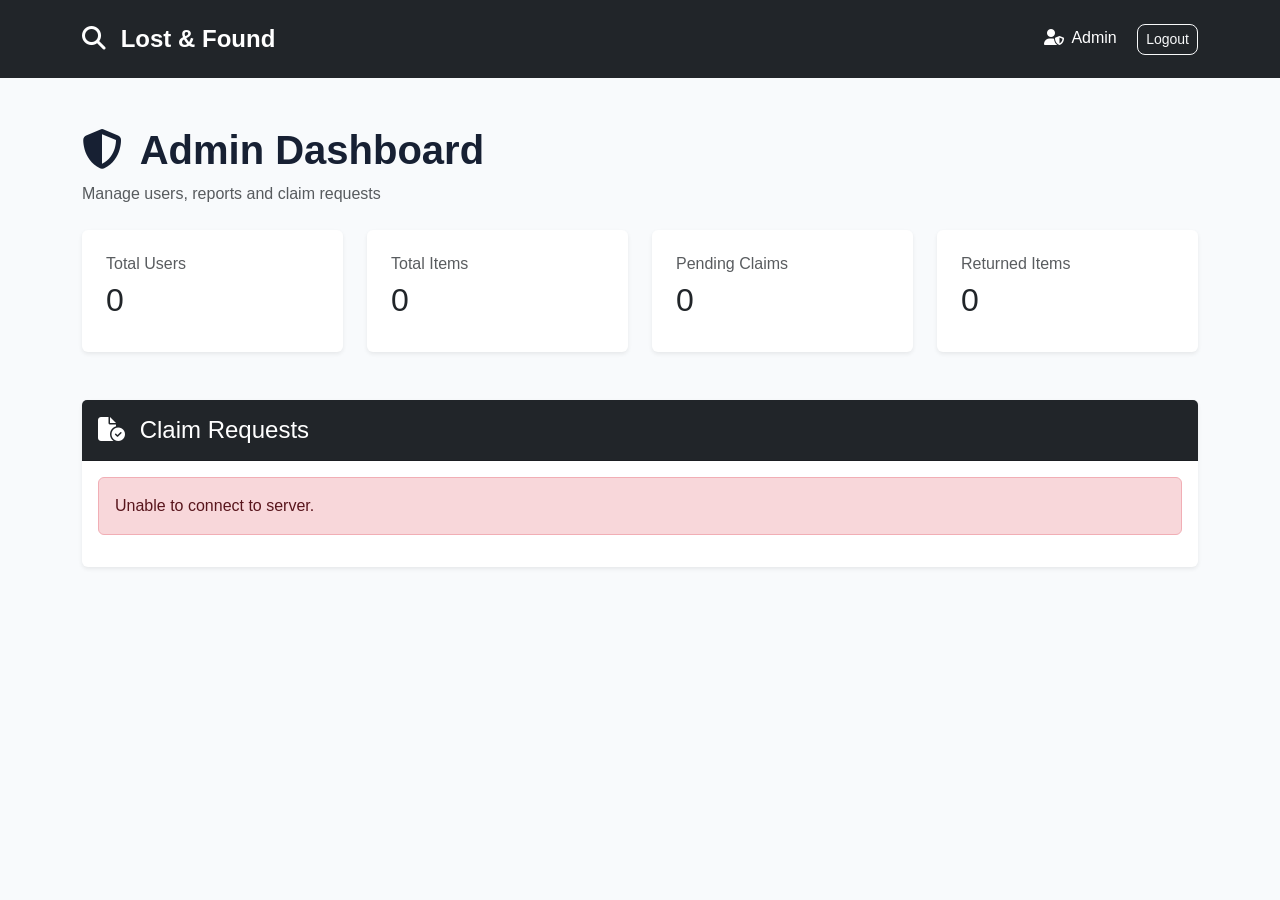
==== frontend/admin.html @ d009bf6d "Initial commit - Lost and Found project" ====
<!DOCTYPE html>
<html lang="en">

<head>
    <meta charset="UTF-8">
    <meta name="viewport" content="width=device-width, initial-scale=1.0">

    <title>Admin Panel - Lost & Found</title>

    <link
        href="https://cdn.jsdelivr.net/npm/bootstrap@5.3.3/dist/css/bootstrap.min.css"
        rel="stylesheet"
    >

    <link
        rel="stylesheet"
        href="https://cdnjs.cloudflare.com/ajax/libs/font-awesome/6.5.2/css/all.min.css"
    >

    <link rel="stylesheet" href="css/style.css">
</head>

<body>

<nav class="navbar navbar-dark bg-dark">
    <div class="container">

        <a class="navbar-brand fw-bold" href="index.html">
            <i class="fa-solid fa-magnifying-glass me-2"></i>
            Lost & Found
        </a>

        <div>
            <span class="text-white me-3">
                <i class="fa-solid fa-user-shield me-1"></i>
                Admin
            </span>

            <button
                class="btn btn-outline-light btn-sm"
                onclick="adminLogout()"
            >
                Logout
            </button>
        </div>

    </div>
</nav>


<div class="container py-5">

    <div class="mb-4">

        <h1 class="fw-bold">
            <i class="fa-solid fa-shield-halved me-2"></i>
            Admin Dashboard
        </h1>

        <p class="text-muted">
            Manage users, reports and claim requests
        </p>

    </div>


    <!-- STATISTICS -->

    <div class="row g-4 mb-5">

        <div class="col-md-3">
            <div class="card shadow-sm border-0 p-4">
                <h6 class="text-muted">Total Users</h6>
                <h2 id="adminUsers">0</h2>
            </div>
        </div>

        <div class="col-md-3">
            <div class="card shadow-sm border-0 p-4">
                <h6 class="text-muted">Total Items</h6>
                <h2 id="adminItems">0</h2>
            </div>
        </div>

        <div class="col-md-3">
            <div class="card shadow-sm border-0 p-4">
                <h6 class="text-muted">Pending Claims</h6>
                <h2 id="adminPending">0</h2>
            </div>
        </div>

        <div class="col-md-3">
            <div class="card shadow-sm border-0 p-4">
                <h6 class="text-muted">Returned Items</h6>
                <h2 id="adminReturned">0</h2>
            </div>
        </div>

    </div>


    <!-- CLAIMS -->

    <div class="card shadow-sm border-0">

        <div class="card-header bg-dark text-white py-3">

            <h4 class="mb-0">
                <i class="fa-solid fa-file-circle-check me-2"></i>
                Claim Requests
            </h4>

        </div>

        <div class="card-body">

            <div id="adminClaims">

                <div class="text-center py-5">

                    <i class="fa-solid fa-spinner fa-spin fa-2x"></i>

                    <p class="mt-3">
                        Loading claims...
                    </p>

                </div>

            </div>

        </div>

    </div>

</div>


<!-- DETAILS MODAL -->

<div
    class="modal fade"
    id="claimDetailsModal"
    tabindex="-1"
>

    <div class="modal-dialog modal-lg">

        <div class="modal-content">

            <div class="modal-header">

                <h5 class="modal-title">
                    Claim Details
                </h5>

                <button
                    type="button"
                    class="btn-close"
                    data-bs-dismiss="modal"
                ></button>

            </div>

            <div
                class="modal-body"
                id="claimDetails"
            ></div>

        </div>

    </div>

</div>


<script src="https://cdn.jsdelivr.net/npm/bootstrap@5.3.3/dist/js/bootstrap.bundle.min.js"></script>

<script src="js/app.js"></script>

</body>
</html>
---- frontend/css/style.css ----
* {
    margin: 0;
    padding: 0;
    box-sizing: border-box;
}

body {
    font-family: Arial, sans-serif;
    color: #172033;
    background: #f8fafc;
}

/* NAVBAR */

.navbar {
    background: #111827;
    padding: 16px 0;
}

.navbar-brand {
    font-size: 24px;
}

.navbar-brand span {
    color: #60a5fa;
}

.nav-link {
    margin-left: 15px;
}

.btn {
    border-radius: 8px;
}


/* HERO */

.hero {
    min-height: 560px;
    display: flex;
    align-items: center;
    background: linear-gradient(135deg, #111827, #1e3a8a);
    color: white;
}

.hero-badge {
    display: inline-block;
    padding: 8px 15px;
    border-radius: 30px;
    background: rgba(255,255,255,0.12);
    margin-bottom: 20px;
}

.hero h1 {
    font-size: 58px;
    font-weight: 800;
    line-height: 1.1;
}

.hero h1 span {
    color: #60a5fa;
}

.hero-text {
    font-size: 19px;
    max-width: 650px;
    margin: 25px 0;
    color: #dbeafe;
}

.hero-buttons {
    display: flex;
    gap: 12px;
    flex-wrap: wrap;
}


/* SEARCH */

.search-section {
    margin-top: -50px;
    position: relative;
}

.search-box {
    background: white;
    padding: 30px;
    border-radius: 15px;
    box-shadow: 0 10px 35px rgba(0,0,0,0.12);
}

.search-box h3 {
    font-weight: 700;
}

.form-control,
.form-select {
    height: 48px;
    border-radius: 8px;
}


/* FEATURES */

.features-section {
    padding: 90px 0;
}

.section-heading {
    text-align: center;
    margin-bottom: 50px;
}

.section-heading p {
    color: #2563eb;
    font-weight: bold;
    letter-spacing: 2px;
}

.section-heading h2 {
    font-size: 38px;
    font-weight: 800;
}

.feature-card {
    background: white;
    padding: 35px;
    border-radius: 15px;
    text-align: center;
    height: 100%;
    box-shadow: 0 5px 25px rgba(0,0,0,0.06);
    transition: 0.3s;
}

.feature-card:hover {
    transform: translateY(-8px);
}

.feature-icon {
    width: 70px;
    height: 70px;
    margin: auto;
    display: flex;
    align-items: center;
    justify-content: center;
    border-radius: 50%;
    background: #dbeafe;
    color: #2563eb;
    font-size: 28px;
    margin-bottom: 20px;
}

.feature-card p {
    color: #64748b;
    line-height: 1.7;
}


/* STATS */

.stats-section {
    padding: 60px 0;
    background: #111827;
    color: white;
}

.stats-section h2 {
    font-size: 40px;
    font-weight: 800;
}

.stats-section p {
    color: #cbd5e1;
}


/* FOOTER */

footer {
    background: #020617;
    color: white;
    padding: 50px 0 25px;
}

footer p {
    color: #94a3b8;
}

footer a {
    color: #cbd5e1;
    text-decoration: none;
    margin-left: 20px;
}

footer a:hover {
    color: white;
}


/* MOBILE */

@media (max-width: 768px) {

    .hero {
        min-height: 600px;
    }

    .hero h1 {
        font-size: 42px;
    }

    .hero-text {
        font-size: 16px;
    }

    .search-section {
        margin-top: -30px;
    }

    .section-heading h2 {
        font-size: 30px;
    }

}
/* ================= AUTH PAGES ================= */

.auth-page {
    background: #f1f5f9;
    min-height: 100vh;
}

.auth-section {
    min-height: calc(100vh - 76px);
    display: flex;
    align-items: center;
    justify-content: center;
    padding: 50px 20px;
}

.auth-card {
    width: 100%;
    max-width: 450px;
    background: white;
    padding: 40px;
    border-radius: 18px;
    box-shadow: 0 10px 40px rgba(0, 0, 0, 0.10);
}

.register-card {
    max-width: 500px;
}

.auth-icon {
    width: 70px;
    height: 70px;
    margin: 0 auto 20px;
    border-radius: 50%;
    background: #dbeafe;
    color: #2563eb;

    display: flex;
    align-items: center;
    justify-content: center;

    font-size: 28px;
}

.auth-card h2 {
    text-align: center;
    font-weight: 800;
}

.auth-subtitle {
    text-align: center;
    color: #64748b;
    margin-bottom: 30px;
}

.auth-card .form-label {
    font-weight: 600;
}

.auth-card .input-group-text {
    background: #f8fafc;
}

.auth-link {
    color: #2563eb;
    text-decoration: none;
}

.auth-link:hover {
    text-decoration: underline;
}

.auth-bottom {
    text-align: center;
    margin-top: 25px;
    margin-bottom: 0;
    color: #64748b;
}

.auth-bottom a {
    color: #2563eb;
    font-weight: 600;
    text-decoration: none;
}
/* ================= ITEMS PAGE ================= */

.items-page {
    min-height: calc(100vh - 150px);
    padding: 60px 0;
}

.page-header {
    display: flex;
    justify-content: space-between;
    align-items: center;
    margin-bottom: 35px;
}

.page-label {
    color: #2563eb;
    font-weight: 700;
    letter-spacing: 2px;
    margin-bottom: 8px;
}

.page-header h1 {
    font-size: 40px;
    font-weight: 800;
}

.page-header p {
    color: #64748b;
}

.item-search {
    background: white;
    padding: 22px;
    border-radius: 14px;
    box-shadow: 0 5px 20px rgba(0,0,0,0.06);
    margin-bottom: 30px;
}

.item-card {
    background: white;
    border-radius: 15px;
    overflow: hidden;
    height: 100%;
    box-shadow: 0 5px 25px rgba(0,0,0,0.07);
    transition: 0.3s;
}

.item-card:hover {
    transform: translateY(-6px);
    box-shadow: 0 12px 30px rgba(0,0,0,0.12);
}

.item-image {
    height: 180px;
    background: #dbeafe;
    color: #2563eb;
    display: flex;
    align-items: center;
    justify-content: center;
    font-size: 60px;
    position: relative;
}

.item-status {
    position: absolute;
    top: 15px;
    right: 15px;
    background: #dc2626;
    color: white;
    padding: 5px 12px;
    border-radius: 20px;
    font-size: 12px;
    font-weight: bold;
}

.item-status.found {
    background: #16a34a;
}

.item-content {
    padding: 22px;
}

.item-category {
    font-size: 12px;
    font-weight: bold;
    color: #2563eb;
    text-transform: uppercase;
}

.item-content h4 {
    margin: 8px 0 15px;
    font-weight: 700;
}

.item-content p {
    color: #64748b;
    margin-bottom: 8px;
}

.item-content p i {
    width: 20px;
    color: #2563eb;
}

@media (max-width: 768px) {

    .page-header {
        flex-direction: column;
        align-items: flex-start;
        gap: 20px;
    }

    .page-header h1 {
        font-size: 32px;
    }

}
/* ================= REPORT PAGE ================= */

.report-page {
    min-height: calc(100vh - 150px);
    padding: 60px 0;
}

.report-header {
    margin-bottom: 30px;
}

.report-header h1 {
    font-size: 40px;
    font-weight: 800;
}

.report-header p:last-child {
    color: #64748b;
}

.report-card {
    max-width: 900px;
    margin: auto;
    background: white;
    padding: 40px;
    border-radius: 18px;
    box-shadow: 0 8px 30px rgba(0,0,0,0.07);
}

.form-section-title {
    font-weight: 700;
    margin-bottom: 25px;
}

.form-section-title i {
    color: #2563eb;
    margin-right: 8px;
}

.report-card hr {
    margin: 40px 0;
    border-color: #e2e8f0;
}

.report-card textarea {
    resize: vertical;
}

.form-actions {
    display: flex;
    justify-content: flex-end;
    gap: 12px;
    margin-top: 35px;
}

@media (max-width: 768px) {

    .report-page {
        padding: 35px 15px;
    }

    .report-header h1 {
        font-size: 30px;
    }

    .report-card {
        padding: 25px 20px;
    }

    .form-actions {
        flex-direction: column-reverse;
    }

    .form-actions .btn {
        width: 100%;
    }

}
/* ================= DASHBOARD ================= */

.dashboard-page {
    min-height: calc(100vh - 150px);
    padding: 50px 0;
}

.dashboard-header {
    display: flex;
    justify-content: space-between;
    align-items: center;
    margin-bottom: 35px;
}

.dashboard-header h1 {
    font-size: 40px;
    font-weight: 800;
}

.dashboard-header p:last-child {
    color: #64748b;
}

.quick-actions {
    display: flex;
    gap: 10px;
}


/* STAT */

.dashboard-stat {
    background: white;
    padding: 25px;
    border-radius: 15px;
    display: flex;
    align-items: center;
    gap: 18px;
    box-shadow: 0 5px 20px rgba(0,0,0,0.06);
}

.stat-icon {
    width: 55px;
    height: 55px;
    border-radius: 12px;
    background: #fee2e2;
    color: #dc2626;

    display: flex;
    align-items: center;
    justify-content: center;

    font-size: 23px;
}

.found-icon {
    background: #dcfce7;
    color: #16a34a;
}

.match-icon {
    background: #dbeafe;
    color: #2563eb;
}

.claim-icon {
    background: #fef3c7;
    color: #d97706;
}

.dashboard-stat h2 {
    margin: 0;
    font-weight: 800;
}

.dashboard-stat p {
    margin: 3px 0 0;
    color: #64748b;
}


/* DASHBOARD CARD */

.dashboard-card {
    background: white;
    padding: 25px;
    border-radius: 15px;
    box-shadow: 0 5px 20px rgba(0,0,0,0.06);
}

.dashboard-card-header {
    display: flex;
    justify-content: space-between;
    margin-bottom: 20px;
}

.dashboard-card-header h4 {
    font-weight: 700;
    margin: 0;
}

.dashboard-card-header p {
    color: #64748b;
    margin: 4px 0 0;
    font-size: 14px;
}

.dashboard-card-header a {
    text-decoration: none;
    color: #2563eb;
}


/* REPORT ROW */

.report-row {
    display: flex;
    align-items: center;
    gap: 15px;
    padding: 16px 0;
    border-top: 1px solid #e2e8f0;
}

.report-item-icon {
    width: 50px;
    height: 50px;
    border-radius: 10px;

    display: flex;
    align-items: center;
    justify-content: center;

    font-size: 20px;
}

.lost-bg {
    background: #fee2e2;
    color: #dc2626;
}

.found-bg {
    background: #dcfce7;
    color: #16a34a;
}

.report-info {
    flex: 1;
}

.report-info h5 {
    margin: 0;
    font-weight: 700;
}

.report-info p {
    margin: 4px 0 0;
    color: #64748b;
    font-size: 14px;
}

.dashboard-badge {
    padding: 5px 10px;
    border-radius: 20px;
    font-size: 11px;
    font-weight: bold;
}

.lost-badge {
    background: #fee2e2;
    color: #dc2626;
}

.found-badge {
    background: #dcfce7;
    color: #16a34a;
}


/* MATCH */

.match-card {
    display: flex;
    gap: 12px;
    align-items: center;
    padding: 15px 0;
    border-bottom: 1px solid #e2e8f0;
}

.match-icon-small {
    width: 45px;
    height: 45px;
    border-radius: 10px;
    background: #dbeafe;
    color: #2563eb;

    display: flex;
    align-items: center;
    justify-content: center;
}

.match-card h6 {
    margin: 0;
    font-weight: 700;
}

.match-card p {
    margin: 3px 0 0;
    color: #64748b;
    font-size: 13px;
}

.match-card p span {
    color: #16a34a;
    font-weight: bold;
}


/* NOTIFICATION */

.notification-card {
    margin-top: 25px;
    display: flex;
    align-items: center;
    gap: 15px;
}

.notification-icon {
    width: 50px;
    height: 50px;
    border-radius: 50%;
    background: #dbeafe;
    color: #2563eb;

    display: flex;
    align-items: center;
    justify-content: center;
}

.notification-card h5 {
    margin: 0;
    font-weight: 700;
}

.notification-card p {
    margin: 4px 0 0;
    color: #64748b;
}


@media (max-width: 768px) {

    .dashboard-header {
        flex-direction: column;
        align-items: flex-start;
        gap: 20px;
    }

    .dashboard-header h1 {
        font-size: 32px;
    }

    .quick-actions {
        width: 100%;
    }

    .quick-actions .btn {
        flex: 1;
    }

    .notification-card {
        align-items: flex-start;
        flex-wrap: wrap;
    }

    .notification-card .btn {
        width: 100%;
    }

}
/* ================= ITEM DETAILS ================= */

.details-page {
    min-height: calc(100vh - 150px);
    padding: 50px 0;
}

.back-link {
    text-decoration: none;
    color: #2563eb;
    font-weight: 600;
}

.details-image {
    height: 450px;
    background: #dbeafe;
    color: #2563eb;
    border-radius: 18px;

    display: flex;
    align-items: center;
    justify-content: center;

    font-size: 130px;
    position: relative;
}

.details-status {
    position: absolute;
    top: 20px;
    right: 20px;

    background: #dc2626;
    color: white;

    padding: 7px 15px;
    border-radius: 20px;

    font-size: 13px;
    font-weight: bold;
}

.details-card {
    background: white;
    padding: 30px;
    border-radius: 18px;

    box-shadow: 0 5px 25px rgba(0,0,0,0.07);
}

.details-card h1 {
    font-size: 42px;
    font-weight: 800;
    margin: 8px 0 15px;
}

.details-description {
    color: #64748b;
    line-height: 1.7;
}

.detail-info {
    margin-top: 25px;
}

.detail-info > div {
    display: flex;
    gap: 15px;
    align-items: center;
    margin-bottom: 20px;
}

.detail-info > div > i {
    width: 42px;
    height: 42px;

    display: flex;
    align-items: center;
    justify-content: center;

    background: #dbeafe;
    color: #2563eb;

    border-radius: 10px;
}

.detail-info small {
    display: block;
    color: #94a3b8;
}

.detail-info strong {
    display: block;
}

.claim-note {
    text-align: center;
    color: #64748b;
    font-size: 13px;
    margin-top: 15px;
    margin-bottom: 0;
}

.claim-note i {
    color: #16a34a;
}


/* MAP */

.map-placeholder {
    height: 250px;
    margin-top: 20px;

    border-radius: 12px;
    background: #e2e8f0;

    display: flex;
    flex-direction: column;
    align-items: center;
    justify-content: center;

    text-align: center;
}

.map-placeholder > i {
    font-size: 45px;
    color: #2563eb;
    margin-bottom: 10px;
}

.map-placeholder p {
    color: #64748b;
}


/* SAFETY */

.safety-box {
    display: flex;
    gap: 15px;
    align-items: flex-start;

    background: #fff7ed;
    border: 1px solid #fed7aa;

    padding: 20px;
    border-radius: 14px;
}

.safety-box > i {
    color: #ea580c;
    font-size: 25px;
}

.safety-box h5 {
    margin-bottom: 5px;
}

.safety-box p {
    margin: 0;
    color: #7c2d12;
}


/* MOBILE */

@media (max-width: 768px) {

    .details-image {
        height: 300px;
        font-size: 90px;
    }

    .details-card h1 {
        font-size: 32px;
    }

}
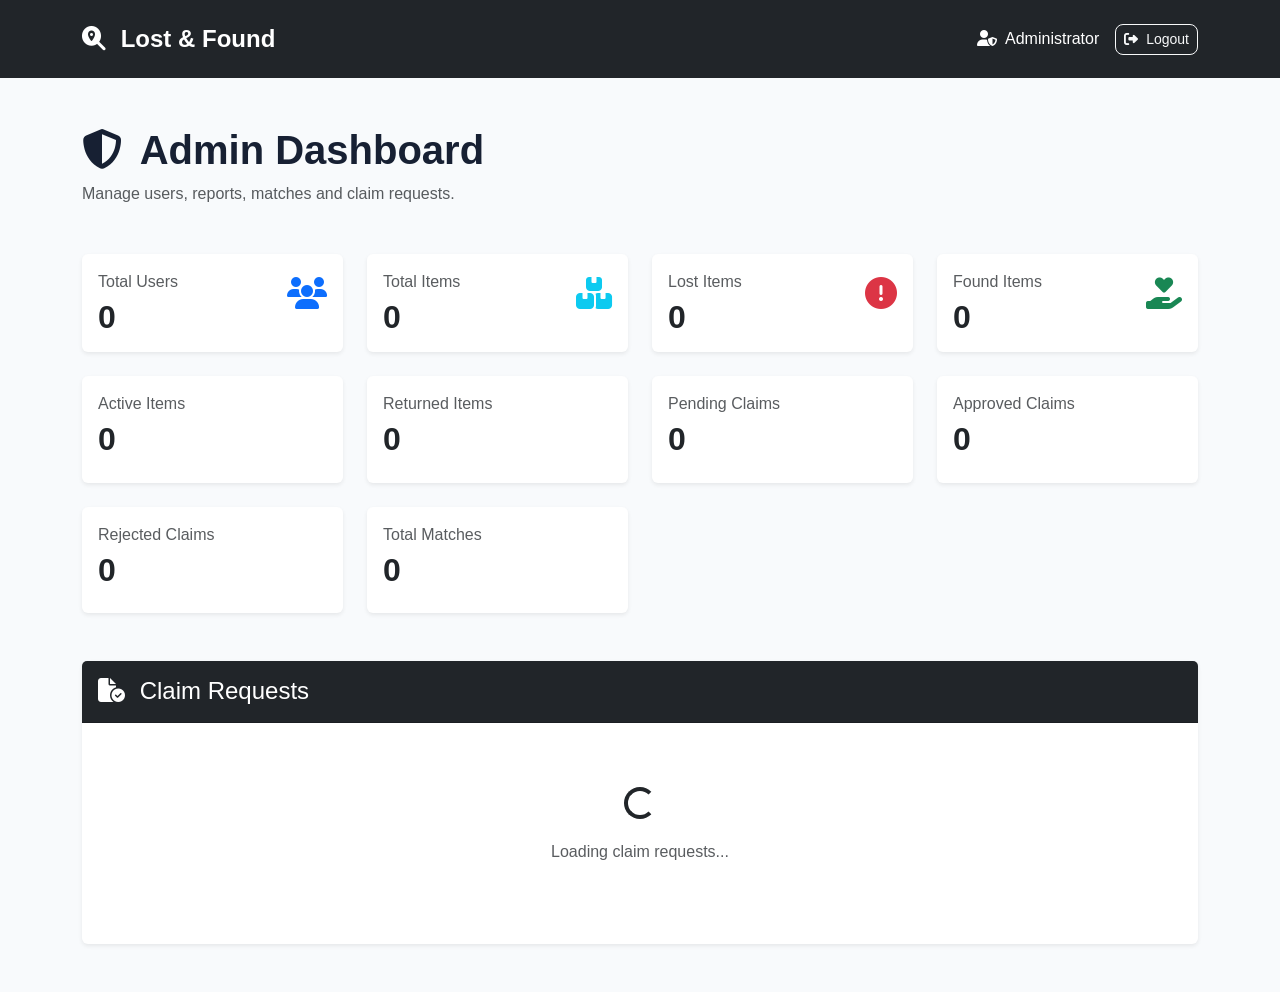
==== commit b29e9055: "Stable checkpoint before admin panel updates" ====
--- a/frontend/admin.html
+++ b/frontend/admin.html
@@ -2,180 +2,520 @@
 <html lang="en">
 
 <head>
+
     <meta charset="UTF-8">
-    <meta name="viewport" content="width=device-width, initial-scale=1.0">
-
-    <title>Admin Panel - Lost & Found</title>
+
+    <meta
+        name="viewport"
+        content="width=device-width, initial-scale=1.0"
+    >
+
+    <title>Admin Dashboard | Lost & Found</title>
+
 
     <link
         href="https://cdn.jsdelivr.net/npm/bootstrap@5.3.3/dist/css/bootstrap.min.css"
         rel="stylesheet"
     >
 
+
     <link
         rel="stylesheet"
         href="https://cdnjs.cloudflare.com/ajax/libs/font-awesome/6.5.2/css/all.min.css"
     >
 
-    <link rel="stylesheet" href="css/style.css">
+
+    <link
+        rel="stylesheet"
+        href="css/style.css"
+    >
+
 </head>
 
+
 <body>
 
+
+<!-- =====================================================
+     NAVBAR
+===================================================== -->
+
 <nav class="navbar navbar-dark bg-dark">
+
     <div class="container">
 
-        <a class="navbar-brand fw-bold" href="index.html">
-            <i class="fa-solid fa-magnifying-glass me-2"></i>
+        <a
+            class="navbar-brand fw-bold"
+            href="index.html"
+        >
+
+            <i class="fa-solid fa-magnifying-glass-location me-2"></i>
+
             Lost & Found
+
         </a>
 
-        <div>
+
+        <div class="d-flex align-items-center">
+
             <span class="text-white me-3">
+
                 <i class="fa-solid fa-user-shield me-1"></i>
-                Admin
+
+                Administrator
+
             </span>
 
+
             <button
+                type="button"
                 class="btn btn-outline-light btn-sm"
                 onclick="adminLogout()"
             >
+
+                <i class="fa-solid fa-right-from-bracket me-1"></i>
+
                 Logout
+
             </button>
+
         </div>
 
     </div>
+
 </nav>
 
 
-<div class="container py-5">
-
-    <div class="mb-4">
+
+<!-- =====================================================
+     ADMIN PAGE
+===================================================== -->
+
+<main
+    id="adminPage"
+    class="container py-5"
+>
+
+
+    <!-- HEADER -->
+
+    <div class="mb-5">
 
         <h1 class="fw-bold">
+
             <i class="fa-solid fa-shield-halved me-2"></i>
+
             Admin Dashboard
+
         </h1>
 
+
         <p class="text-muted">
-            Manage users, reports and claim requests
+
+            Manage users, reports, matches and claim requests.
+
         </p>
 
     </div>
 
 
-    <!-- STATISTICS -->
+
+    <!-- =================================================
+         STATISTICS
+    ================================================== -->
 
     <div class="row g-4 mb-5">
 
-        <div class="col-md-3">
-            <div class="card shadow-sm border-0 p-4">
-                <h6 class="text-muted">Total Users</h6>
-                <h2 id="adminUsers">0</h2>
-            </div>
-        </div>
-
-        <div class="col-md-3">
-            <div class="card shadow-sm border-0 p-4">
-                <h6 class="text-muted">Total Items</h6>
-                <h2 id="adminItems">0</h2>
-            </div>
-        </div>
-
-        <div class="col-md-3">
-            <div class="card shadow-sm border-0 p-4">
-                <h6 class="text-muted">Pending Claims</h6>
-                <h2 id="adminPending">0</h2>
-            </div>
-        </div>
-
-        <div class="col-md-3">
-            <div class="card shadow-sm border-0 p-4">
-                <h6 class="text-muted">Returned Items</h6>
-                <h2 id="adminReturned">0</h2>
-            </div>
-        </div>
+
+        <!-- TOTAL USERS -->
+
+        <div class="col-md-6 col-lg-3">
+
+            <div class="card shadow-sm border-0 h-100">
+
+                <div class="card-body">
+
+                    <div class="d-flex justify-content-between">
+
+                        <div>
+
+                            <p class="text-muted mb-1">
+                                Total Users
+                            </p>
+
+                            <h2
+                                id="totalUsers"
+                                class="fw-bold mb-0"
+                            >
+                                0
+                            </h2>
+
+                        </div>
+
+                        <div class="text-primary fs-2">
+
+                            <i class="fa-solid fa-users"></i>
+
+                        </div>
+
+                    </div>
+
+                </div>
+
+            </div>
+
+        </div>
+
+
+
+        <!-- TOTAL ITEMS -->
+
+        <div class="col-md-6 col-lg-3">
+
+            <div class="card shadow-sm border-0 h-100">
+
+                <div class="card-body">
+
+                    <div class="d-flex justify-content-between">
+
+                        <div>
+
+                            <p class="text-muted mb-1">
+                                Total Items
+                            </p>
+
+                            <h2
+                                id="totalItems"
+                                class="fw-bold mb-0"
+                            >
+                                0
+                            </h2>
+
+                        </div>
+
+                        <div class="text-info fs-2">
+
+                            <i class="fa-solid fa-boxes-stacked"></i>
+
+                        </div>
+
+                    </div>
+
+                </div>
+
+            </div>
+
+        </div>
+
+
+
+        <!-- LOST -->
+
+        <div class="col-md-6 col-lg-3">
+
+            <div class="card shadow-sm border-0 h-100">
+
+                <div class="card-body">
+
+                    <div class="d-flex justify-content-between">
+
+                        <div>
+
+                            <p class="text-muted mb-1">
+                                Lost Items
+                            </p>
+
+                            <h2
+                                id="lostItems"
+                                class="fw-bold mb-0"
+                            >
+                                0
+                            </h2>
+
+                        </div>
+
+                        <div class="text-danger fs-2">
+
+                            <i class="fa-solid fa-circle-exclamation"></i>
+
+                        </div>
+
+                    </div>
+
+                </div>
+
+            </div>
+
+        </div>
+
+
+
+        <!-- FOUND -->
+
+        <div class="col-md-6 col-lg-3">
+
+            <div class="card shadow-sm border-0 h-100">
+
+                <div class="card-body">
+
+                    <div class="d-flex justify-content-between">
+
+                        <div>
+
+                            <p class="text-muted mb-1">
+                                Found Items
+                            </p>
+
+                            <h2
+                                id="foundItems"
+                                class="fw-bold mb-0"
+                            >
+                                0
+                            </h2>
+
+                        </div>
+
+                        <div class="text-success fs-2">
+
+                            <i class="fa-solid fa-hand-holding-heart"></i>
+
+                        </div>
+
+                    </div>
+
+                </div>
+
+            </div>
+
+        </div>
+
+
+
+        <!-- ACTIVE -->
+
+        <div class="col-md-6 col-lg-3">
+
+            <div class="card shadow-sm border-0 h-100">
+
+                <div class="card-body">
+
+                    <p class="text-muted mb-1">
+                        Active Items
+                    </p>
+
+                    <h2
+                        id="activeItems"
+                        class="fw-bold"
+                    >
+                        0
+                    </h2>
+
+                </div>
+
+            </div>
+
+        </div>
+
+
+
+        <!-- RETURNED -->
+
+        <div class="col-md-6 col-lg-3">
+
+            <div class="card shadow-sm border-0 h-100">
+
+                <div class="card-body">
+
+                    <p class="text-muted mb-1">
+                        Returned Items
+                    </p>
+
+                    <h2
+                        id="returnedItems"
+                        class="fw-bold"
+                    >
+                        0
+                    </h2>
+
+                </div>
+
+            </div>
+
+        </div>
+
+
+
+        <!-- PENDING -->
+
+        <div class="col-md-6 col-lg-3">
+
+            <div class="card shadow-sm border-0 h-100">
+
+                <div class="card-body">
+
+                    <p class="text-muted mb-1">
+                        Pending Claims
+                    </p>
+
+                    <h2
+                        id="pendingClaims"
+                        class="fw-bold"
+                    >
+                        0
+                    </h2>
+
+                </div>
+
+            </div>
+
+        </div>
+
+
+
+        <!-- APPROVED -->
+
+        <div class="col-md-6 col-lg-3">
+
+            <div class="card shadow-sm border-0 h-100">
+
+                <div class="card-body">
+
+                    <p class="text-muted mb-1">
+                        Approved Claims
+                    </p>
+
+                    <h2
+                        id="approvedClaims"
+                        class="fw-bold"
+                    >
+                        0
+                    </h2>
+
+                </div>
+
+            </div>
+
+        </div>
+
+
+
+        <!-- REJECTED -->
+
+        <div class="col-md-6 col-lg-3">
+
+            <div class="card shadow-sm border-0 h-100">
+
+                <div class="card-body">
+
+                    <p class="text-muted mb-1">
+                        Rejected Claims
+                    </p>
+
+                    <h2
+                        id="rejectedClaims"
+                        class="fw-bold"
+                    >
+                        0
+                    </h2>
+
+                </div>
+
+            </div>
+
+        </div>
+
+
+
+        <!-- MATCHES -->
+
+        <div class="col-md-6 col-lg-3">
+
+            <div class="card shadow-sm border-0 h-100">
+
+                <div class="card-body">
+
+                    <p class="text-muted mb-1">
+                        Total Matches
+                    </p>
+
+                    <h2
+                        id="totalMatches"
+                        class="fw-bold"
+                    >
+                        0
+                    </h2>
+
+                </div>
+
+            </div>
+
+        </div>
+
 
     </div>
 
 
-    <!-- CLAIMS -->
+
+    <!-- =================================================
+         CLAIM REQUESTS
+    ================================================== -->
 
     <div class="card shadow-sm border-0">
 
+
         <div class="card-header bg-dark text-white py-3">
 
             <h4 class="mb-0">
+
                 <i class="fa-solid fa-file-circle-check me-2"></i>
+
                 Claim Requests
+
             </h4>
 
         </div>
 
+
+
         <div class="card-body">
 
-            <div id="adminClaims">
+
+            <!-- CLAIMS CONTAINER -->
+
+            <div id="adminClaimsContainer">
 
                 <div class="text-center py-5">
 
-                    <i class="fa-solid fa-spinner fa-spin fa-2x"></i>
-
-                    <p class="mt-3">
-                        Loading claims...
-                    </p>
-
-                </div>
-
-            </div>
+                    <div
+                        class="spinner-border"
+                        role="status"
+                    ></div>
+
+                    <p class="mt-3 text-muted">
+                        Loading claim requests...
+                    </p>
+
+                </div>
+
+            </div>
+
 
         </div>
 
     </div>
 
-</div>
-
-
-<!-- DETAILS MODAL -->
-
-<div
-    class="modal fade"
-    id="claimDetailsModal"
-    tabindex="-1"
->
-
-    <div class="modal-dialog modal-lg">
-
-        <div class="modal-content">
-
-            <div class="modal-header">
-
-                <h5 class="modal-title">
-                    Claim Details
-                </h5>
-
-                <button
-                    type="button"
-                    class="btn-close"
-                    data-bs-dismiss="modal"
-                ></button>
-
-            </div>
-
-            <div
-                class="modal-body"
-                id="claimDetails"
-            ></div>
-
-        </div>
-
-    </div>
-
-</div>
-
-
-<script src="https://cdn.jsdelivr.net/npm/bootstrap@5.3.3/dist/js/bootstrap.bundle.min.js"></script>
-
-<script src="js/app.js"></script>
+
+</main>
+
+
+
+<!-- =====================================================
+     JAVASCRIPT
+===================================================== -->
+
+<script src="js/admin.js"></script>
+
 
 </body>
+
 </html>
